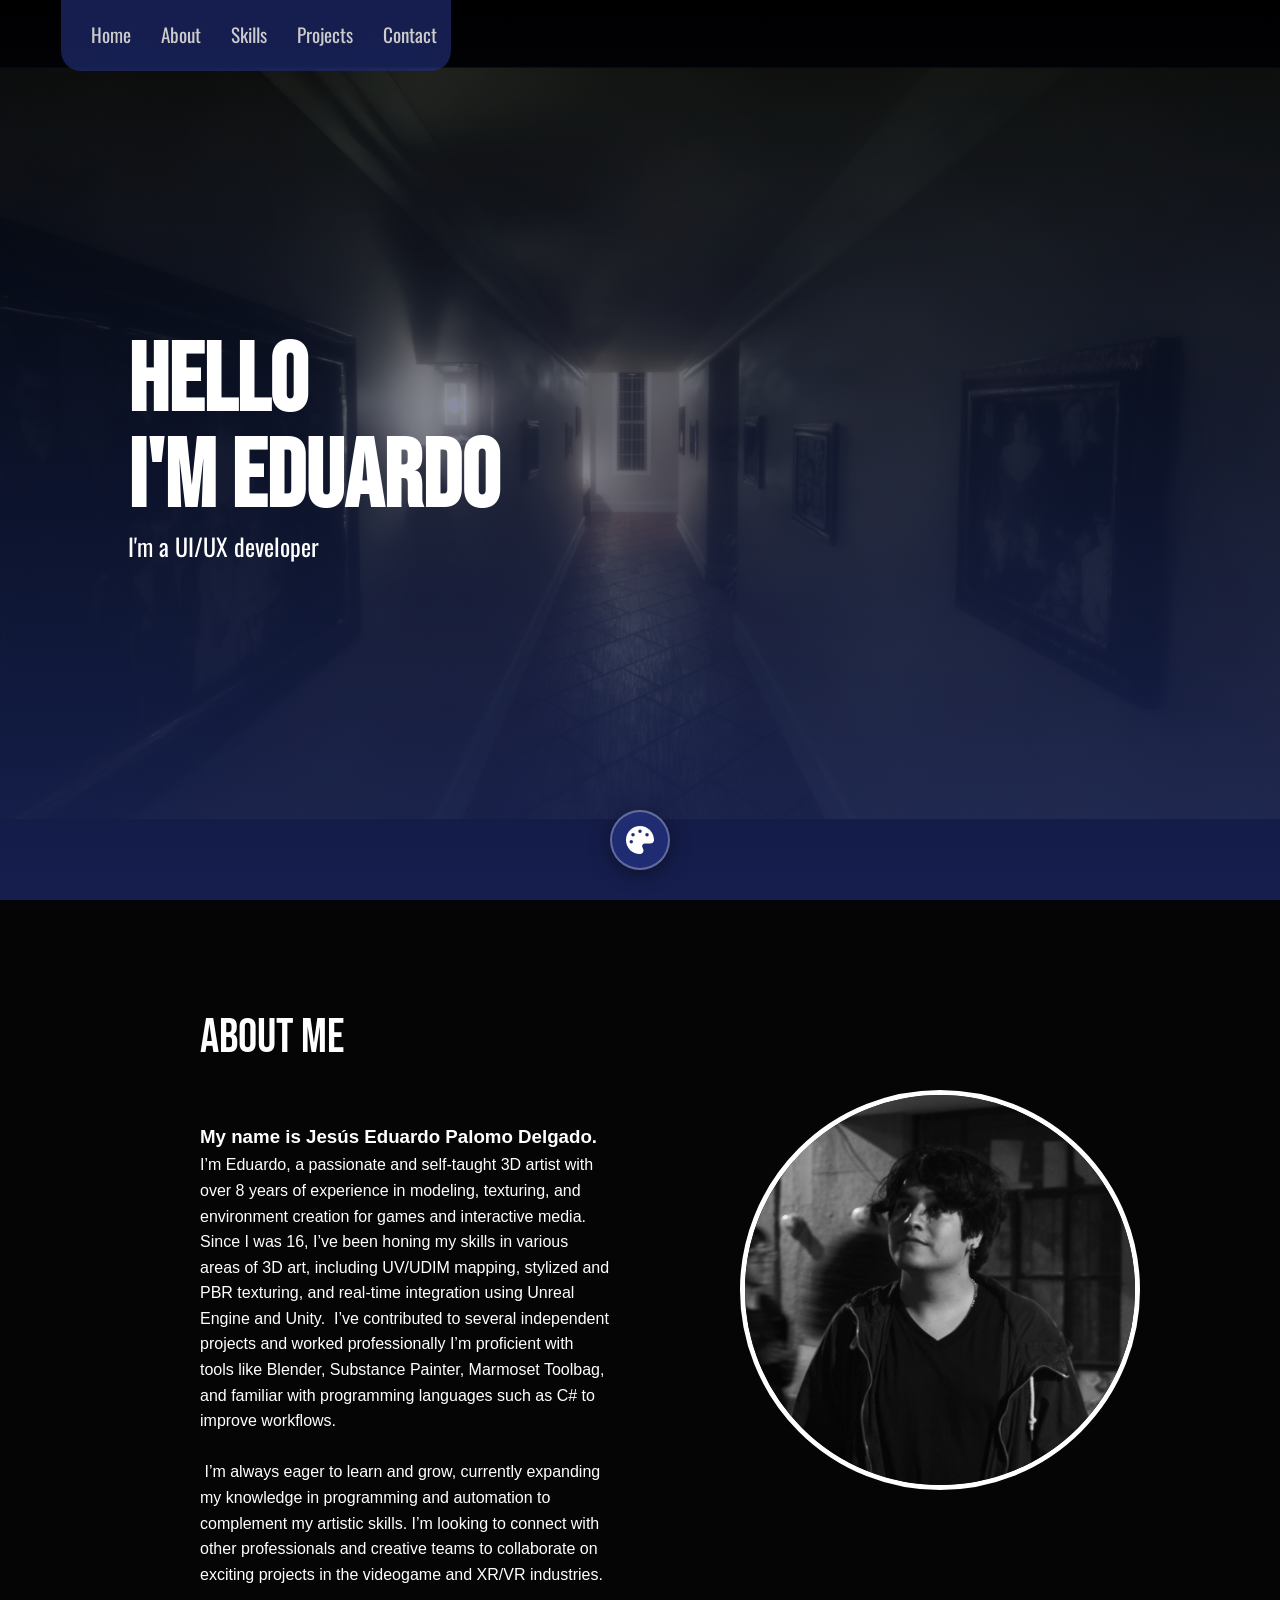
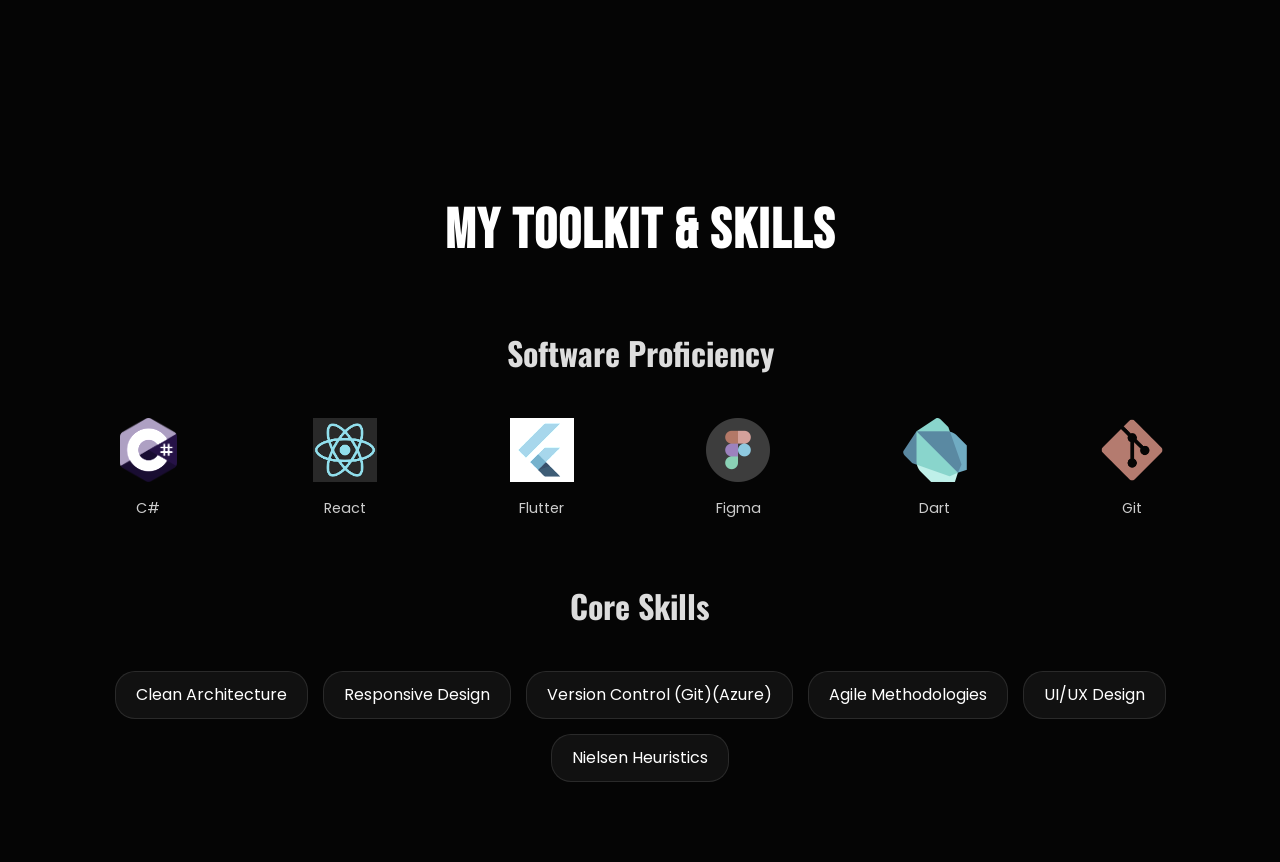
==== dev-portfolio.html @ cc20da86 "Initial commit" ====
<!DOCTYPE html>
<html lang="es">
<head>
    <meta charset="UTF-8">
    <meta name="viewport" content="width=device-width, initial-scale=1.0">
    <title>Eduardo | Dev Portfolio</title>
    <link rel="stylesheet" href="css/StylesDev.css">
        <link rel="preconnect" href="https://fonts.googleapis.com">
        <link rel="preconnect" href="https://fonts.gstatic.com" crossorigin>
        <link href="https://fonts.googleapis.com/css2?family=Bebas+Neue&family=Oswald:wght@200..700&display=swap" rel="stylesheet">
    
    
</head>
<body>
    
    <nav class="navbar">
        <ul>
            <li><a href="#home">Home</a></li>
            <li><a href="#about">About</a></li>
            <li><a href="#skills">Skills</a></li>
            <li><a href="#projects">Projects</a></li>
            <li><a href="#contact">Contact</a></li>
            
            
        </ul>
    </nav>

    <section id="home" class="hero-section">
    <video autoplay muted loop playsinline id="hero-video" class="hero-video">
        <source src="Media/Videos/Sequence.mp4" type="video/mp4">
    </video>

    <div class="hero-content">
        <h1 class="hero-h1">HELLO <br> I'M EDUARDO</h1>
        <p class="hero-p">I'm a UI/UX developer </p>
    </div>
</section>

    

        <!-- Sección de Habilidades y Software -->
        
    </section>

    <section id="about" class="about-section">
        <div class="about-container">
            <div class="about-text">
                <h2 class="about-h2">About me</h2> 
                <br>
                <h3>My name is Jesús Eduardo Palomo Delgado.</h3>
                <p>I’m Eduardo, a passionate and self-taught 3D artist with over 8 years of experience in modeling, texturing, and environment creation for games and interactive media. Since I was 16, I’ve been honing my skills in various areas of 3D art, including UV/UDIM mapping, stylized and PBR texturing, and real-time integration using Unreal Engine and Unity.  I’ve contributed to several independent projects and worked professionally I’m proficient with tools like Blender, Substance Painter, Marmoset Toolbag, and familiar with programming languages such as C# to improve workflows.</p>
                 <br>
                <p>  I’m always eager to learn and grow, currently expanding my knowledge in programming and automation to complement my artistic skills. I’m looking to connect with other professionals and creative teams to collaborate on exciting projects in the videogame and XR/VR industries.</p>
            </div>
            <div class="about-image">
                <img src="Media/Images/FotografiaPerfil.jpg" alt="Eduardo Profile" class="profile-circle">
            </div>
        </div>
    </section>

    <section>
        <div class="skills-software-container">
            <h2 class="section-title">My Toolkit & Skills</h2>
            <div class="software-showcase">
                <h3 class="subsection-title">Software Proficiency</h3>
                <div class="software-grid">
                    <!-- NOTA: Reemplaza la ruta si es necesario. Ej: Media/Icons/blender.svg -->
                    <div class="software-item" title="Csharp"><img src="Media/icons/DevIcons/Csharp.png" alt="Csharp"><span>C#</span></div>
                    <div class="software-item" title="React"><img src="Media/icons/DevIcons/React.png" alt="React"><span>React</span></div>
                    <div class="software-item" title="Flutter"><img src="Media/icons/DevIcons/Flutter.png" alt="Flutter"><span>Flutter</span></div>
                    <div class="software-item" title="Figma"><img src="Media/icons/DevIcons/figma_logo_icon_147289.webp" alt="Figma"><span>Figma</span></div>
                    <div class="software-item" title="Dart"><img src="Media/icons/DevIcons/Dart-logo.png" alt="Dart"><span>Dart</span></div>
                    <div class="software-item" title="Git"><img src="Media/icons/DevIcons/Git_icon.svg.png" alt="Git"><span>Git</span></div>

                </div>
            </div>
            <div id="skills" class="skills-showcase">
                <h3 class="subsection-title">Core Skills</h3>
                <ul class="skills-list">
                    <li>Clean Architecture</li>
                    <li>Responsive Design</li>
                    <li>Version Control (Git)(Azure)</li>
                    <li>Agile Methodologies</li>
                    <li>UI/UX Design</li>
                    <li>Nielsen Heuristics </li>
                </ul>
            </div>
        </div>
    </section>

    <a href="index.html" id="go-to-dev-btn" class="floating-toggle-btn" title="Art Portfolio">
        <svg xmlns="http://www.w3.org/2000/svg" viewBox="0 0 512 512"><!--!Font Awesome Free v7.2.0 by @fontawesome - https://fontawesome.com License - https://fontawesome.com/license/free Copyright 2026 Fonticons, Inc.--><path d="M512 256c0 .9 0 1.8 0 2.7-.4 36.5-33.6 61.3-70.1 61.3L344 320c-26.5 0-48 21.5-48 48 0 3.4 .4 6.7 1 9.9 2.1 10.2 6.5 20 10.8 29.9 6.1 13.8 12.1 27.5 12.1 42 0 31.8-21.6 60.7-53.4 62-3.5 .1-7 .2-10.6 .2-141.4 0-256-114.6-256-256S114.6 0 256 0 512 114.6 512 256zM128 288a32 32 0 1 0 -64 0 32 32 0 1 0 64 0zm0-96a32 32 0 1 0 0-64 32 32 0 1 0 0 64zM288 96a32 32 0 1 0 -64 0 32 32 0 1 0 64 0zm96 96a32 32 0 1 0 0-64 32 32 0 1 0 0 64z"/></svg>
    </a>

    <script src="js/Script.js"></script>
</body>
</html>
---- css/StylesDev.css ----
@import url('https://fonts.googleapis.com/css2?family=Poppins:wght@300;400;600&display=swap');
@import url('https://fonts.googleapis.com/css2?family=Bebas+Neue&family=Oswald:wght@200..700&display=swap');

:root {
    --bg-color: #121212;
    --design-gradient-color: #2b3c9c80; /* Original red gradient */
    --dev-gradient-color: #0f4a6d80;    /* New blue gradient */
    --bg-ColorNabvar: #2b3c9c80;
    --bg-ColorNabvarhover: #4f60c080;
    

}

/* Permite el deslizamiento suave al navegar por las secciones */
html {
    scroll-behavior: smooth;
}

* {
    box-sizing: border-box;
    margin: 0;
    padding: 0;
}

* {
    margin: 0;
    padding: 0;
    box-sizing: border-box;
    font-family: 'Inter', sans-serif; /* O la fuente que prefieras */
}

body {
    background-color: #050505; /* Gris casi negro del fondo */
    color: white;
    line-height: 1.6;
}

/* Navbar flotante */
.navbar {
    position: fixed;
    top: 0px;
    left: 20%;
    transform: translateX(-50%);
    background: var(--bg-ColorNabvar);
    backdrop-filter: blur(50px);
    padding: 20px 30px;
    border-bottom-left-radius: 20px;
    border-bottom-right-radius: 20px;
    display: flex;
    align-items: center;    
    width: 90%;
    max-width: 390px;
    transition: 0.3s;
    z-index: 1000;  
    margin-top: 0px;
    border-top: 0px;
}

.navbar ul {
    display: flex;
    list-style: none;
    gap: 30px;
    -webkit-user-drag: none;
    
}

.navbar a {
    color: #ccc;
    text-decoration: none;
    font-size: 1.2rem;
    transition: 0.3s;
    -webkit-user-drag: none;
    font-family: oswald, sans-serif;
}

.navbar a:hover { color: white; }

/* Hero Section */
.hero-section {
    position: relative;
    overflow: hidden;
    height: 100vh;
    background: linear-gradient(#00000080, var(--design-gradient-color)), url('../Media/Images/RenderPT.png');
    background-size: cover;
    background-position: center;
    display: flex;
    align-items: center;
    padding: 0 10%;
    -webkit-user-drag: none;
    
}
.hero-video {
    position: absolute;
    top: 50%;
    left: 50%;
    min-width: 100%; 
    min-height: 100%;
    width: auto;
    height: auto;
    transform: translate(-50%, -50%); /* Centrado perfecto del video */
    object-fit: cover;
    z-index: 0; /* Va al fondo */
    opacity: 0; /* Empieza invisible */
    transition: opacity 2s ease; /* El desvanecimiento suave */
}

.video-visible {
    opacity: 1;
}

.hero-content {
    position: relative; /* Para que z-index funcione */
    z-index: 1; 
    
    
         /* Asegura que esté sobre el video (z-index: 0) */
}


.hero-h1 {
   font-family: "Bebas Neue", sans-serif;
    font-weight: 400;
    font-style: normal;
}




.hero-content h1 {
    font-size: 6rem;
    font-weight: bold;
    line-height: 1;
    -webkit-user-drag: none;
}

.hero-p {
    font-family: oswald, sans-serif;
    font-size: 1.5rem;
}

.hero-content span { color: white; }

/* Proyectos (Grid simple) */
.projects-section {
    padding: 50px 5%;
    background: linear-gradient(var(--design-gradient-color), #14141480);    
    overflow-x: hidden;
    /* Esto evita que el navegador intente "arrastrar" el archivo de imagen */
    user-select: none;
    -webkit-user-drag: none;
}

.projects-container {
    display: flex;
    gap: 15px;
    overflow-x: hidden; /* Ocultamos la barra de scroll */
    scroll-behavior: smooth; /* Hace que el movimiento sea fluido */
    padding: 20px;
    white-space: nowrap;
    -webkit-user-drag: none;
}

.project-card img {
    width: 300px;
    height: 450px;
    object-fit: cover;
    border-radius: 15px;
    flex-shrink: 0; /* Evita que las imágenes se aplasten */
    overflow-x: hidden;
    -webkit-user-drag: none;
    
}

.project-card img:hover {
    transform: scale(1.05);
    -webkit-user-drag: none;
     pointer-events: none; /* Esto evita que el navegador intente "arrastrar" el archivo de imagen */
}


.projects-container:active {
    cursor: grabbing; /* Cambia a manita cerrada al hacer clic */
}

/* About Section */
.about-section {
    padding: 100px 10%;
    display: flex;
    justify-content: center;
    
}

.about-container {
    display: flex;
    align-items: center;
    gap: 50px;
    max-width: 1000px;
    padding-left: 60px;
}


.about-h2 {
    font-family: "Bebas Neue", sans-serif;
    font-weight: 400;
    font-style: normal;
    font-size: 3rem;
    margin-bottom: 20px;
}
.about-text { 
    
    flex: 2; 

    margin-right: 20px;
}

.about-image { 
    
    
    flex: 1; 
    margin-left: 60px;
    margin-right: 0px;
}

.profile-circle {
    width: 400px;
    height: 400px;
    border-radius: 50%;
    object-fit: cover;
    border: 5px solid #ffffff;
    filter: grayscale(100%);
    transition: filter 0.5s ease;
    

}

.profile-circle:hover {
    filter: grayscale(20%);
    transition: filter 0.5s ease;
}

/* --- Floating Toggle Button --- */
.floating-toggle-btn {
    position: fixed;
    bottom: 30px;
    left: 50%;
    transform: translateX(-50%);
    width: 60px;
    height: 60px;
    background: var(--bg-ColorNabvar); /* Usando una versión sólida de tu color de acento */
    color: white;
    border-radius: 50%;
    border: 2px solid rgba(255, 255, 255, 0.3);
    display: flex;
    align-items: center;
    justify-content: center;
    cursor: pointer;
    box-shadow: 0 4px 20px rgba(0, 0, 0, 0.4);
    z-index: 1001; /* Por encima de la navbar y otro contenido */
    transition: transform 0.3s ease, background-color 0.3s ease;
    backdrop-filter: blur(10px);
}

.floating-toggle-btn:hover {
    transform: translateX(-50%) scale(1.1);
    background-color: var(--bg-ColorNabvar);    
}

.floating-toggle-btn svg {
    width: 28px;
    height: 28px;
    fill: white;
}

/* --- Lógica de Visibilidad de Portafolio e Iconos --- */

/* Por defecto, muestra el portafolio de Diseño y el icono de Dev */
#dev-portfolio { display: none; }
.floating-toggle-btn .icon-brush { display: none; }

/* Cuando el body tiene la clase .dev-mode */
body.dev-mode #design-portfolio {
    display: none;
}
body.dev-mode #dev-portfolio {
    display: block;
}
body.dev-mode .floating-toggle-btn .icon-dev {
    display: none;
}
body.dev-mode .floating-toggle-btn .icon-brush {
    display: block;
}

/* --- Skills & Software Section --- */
.section-title {
    font-family: "Bebas Neue", sans-serif;
    font-size: 3.5rem;
    text-align: center;
    margin-bottom: 50px;
    color: #fff;
    letter-spacing: 2px;
    margin-top: 80px; /* Espacio para separar de la galería de arriba */
}

.skills-software-container {
    max-width: 1200px;
    margin: 0 auto;
    padding: 20px;
}

.software-showcase, .skills-showcase {
    margin-bottom: 60px;
    text-align: center;
}

.subsection-title {
    font-family: 'Oswald', sans-serif;
    font-size: 2rem;
    margin-bottom: 40px;
    color: #ddd;
}

/* Software Grid */
.software-grid {
    display: grid;
    grid-template-columns: repeat(auto-fit, minmax(100px, 1fr));
    gap: 40px 20px; /* Espacio vertical y horizontal */
    justify-items: center;
}

.software-item {
    display: flex;
    flex-direction: column;
    align-items: center;
    gap: 15px;
    transition: transform 0.3s ease;
    cursor: pointer;
}

.software-item:hover {
    transform: scale(1.1);
}

.software-item img {
    width: 64px;
    height: 64px;
    object-fit: contain;
    filter: grayscale(70%) brightness(1.2);
    transition: filter 0.3s ease;
}

.software-item:hover img {
    filter: grayscale(0%);
}

.software-item span {
    font-family: 'Poppins', sans-serif;
    font-size: 0.9rem;
    color: #ccc;
}

/* Skills List */
.skills-list {
    list-style: none;
    padding: 0;
    display: flex;
    flex-wrap: wrap;
    justify-content: center;
    gap: 15px;
    user-select: none;
    -webkit-user-drag: none;
}

.skills-list li {
    background: rgba(255, 255, 255, 0.05);
    border: 1px solid rgba(255, 255, 255, 0.1);
    padding: 10px 20px;
    border-radius: 20px;
    font-family: 'Poppins', sans-serif;
    font-size: 1rem;
    transition: background-color 0.3s ease, transform 0.2s ease;
    cursor: default;
}

.skills-list li:hover {
    background-color: #ffffff;
    color: #121212;
    transform: translateY(-3px);
    box-shadow: 0 4px 15px rgba(255, 255, 255, 0.1);
}

.SkillsSection{

        background: linear-gradient(#00000080, var(--design-gradient-color)), url('../Media/Images/RenderPT.png');
    
}
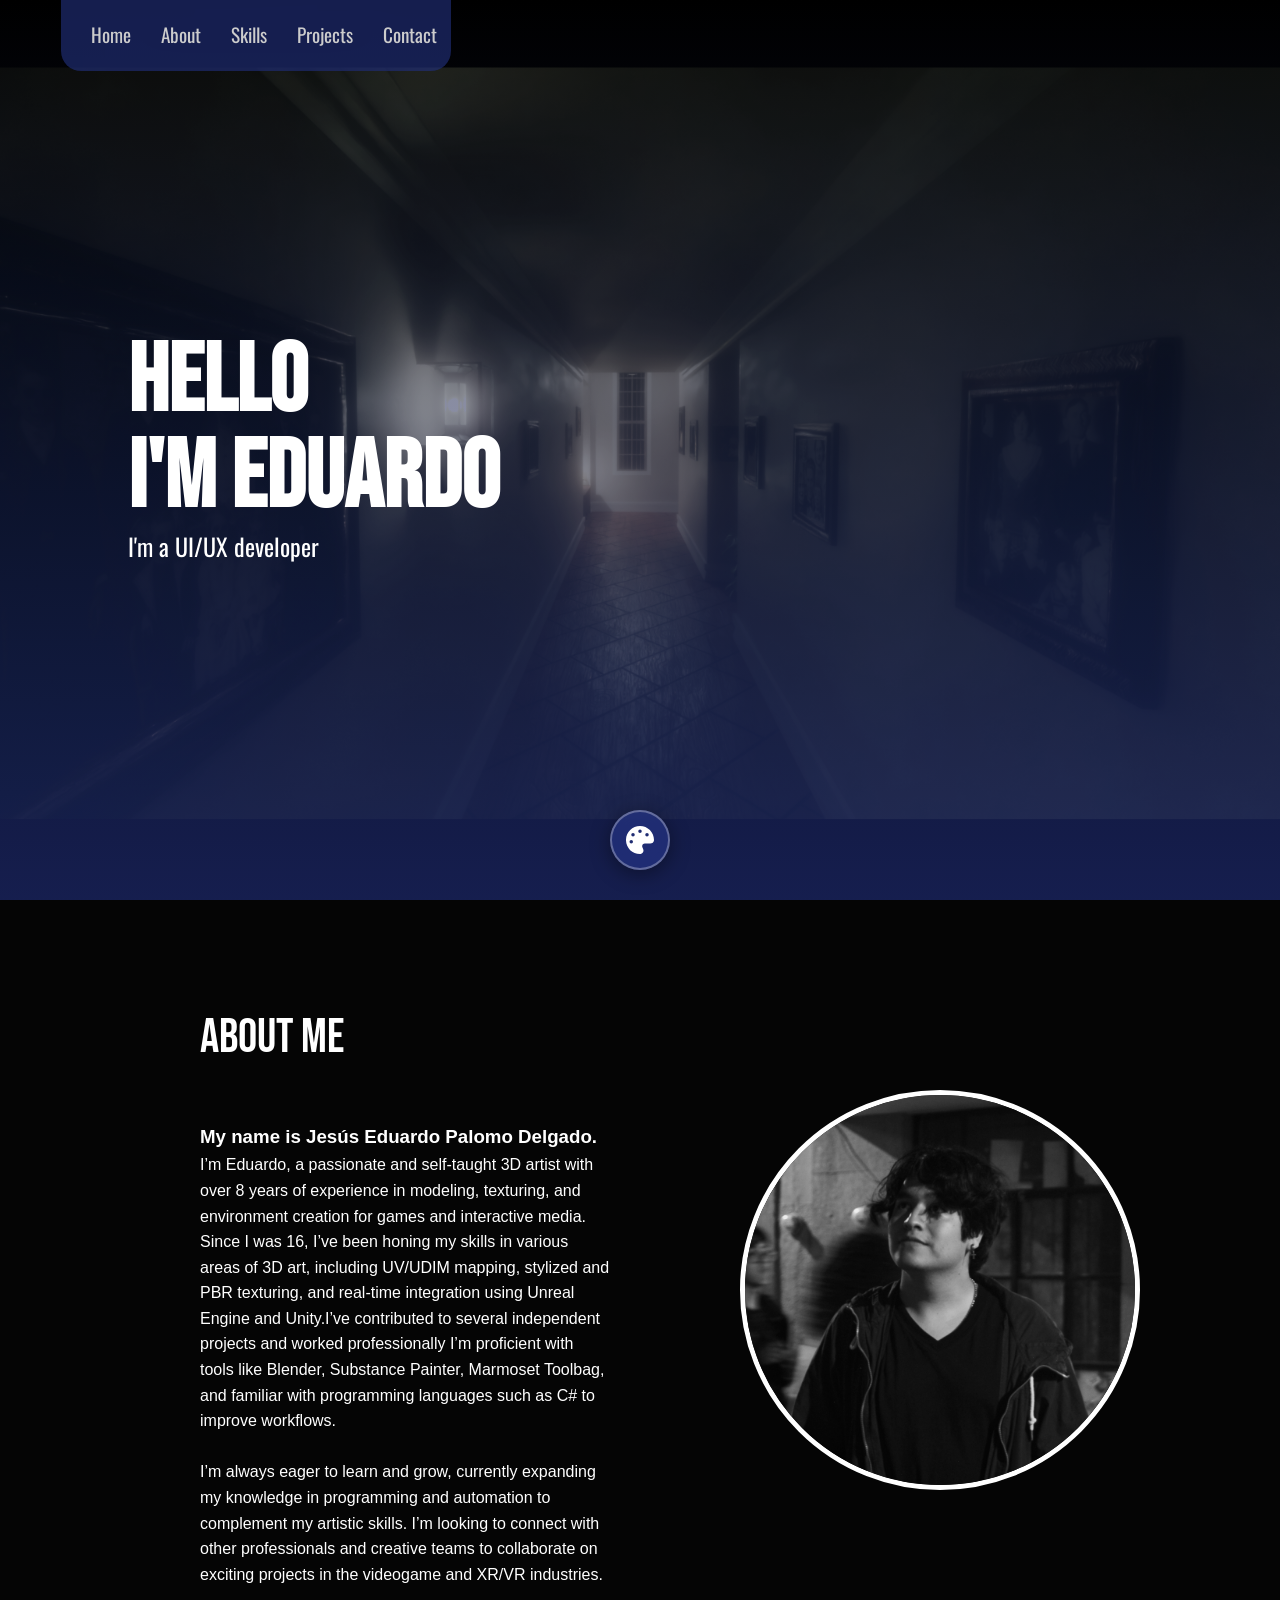
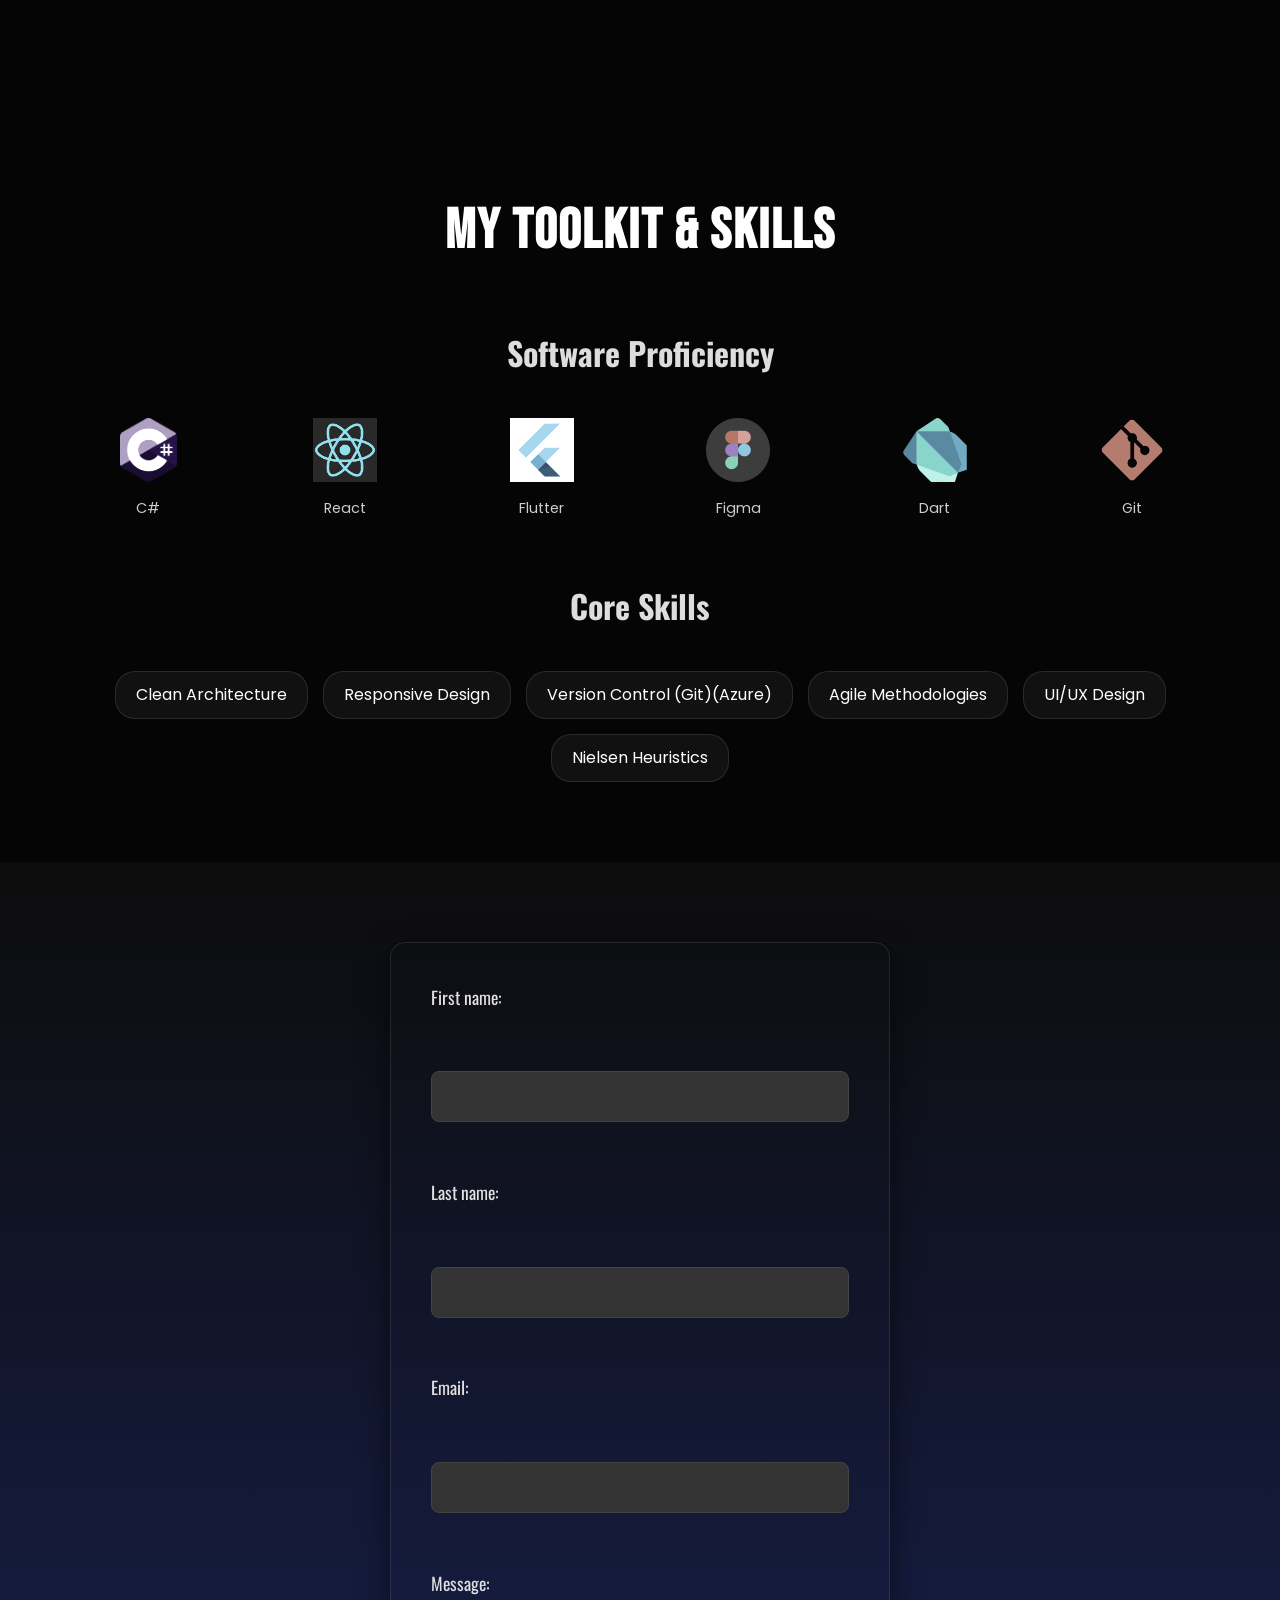
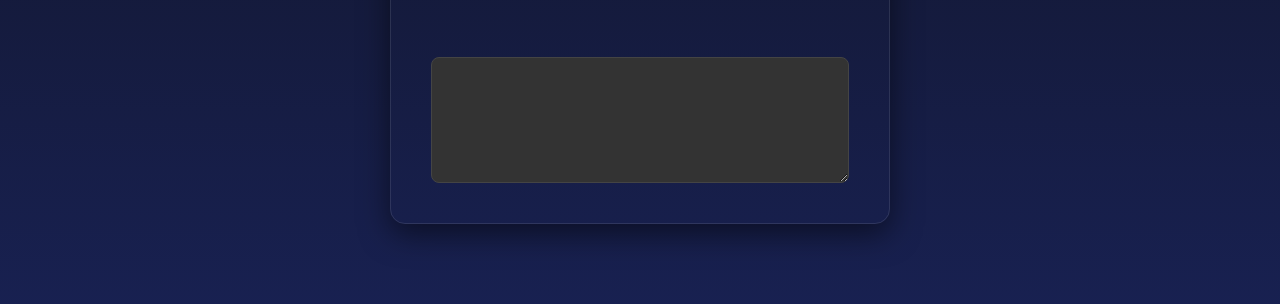
==== commit 5d0199ff: "Feature:ContactSection The contact section has been added" ====
--- a/dev-portfolio.html
+++ b/dev-portfolio.html
@@ -48,12 +48,9 @@
                 <h2 class="about-h2">About me</h2> 
                 <br>
                 <h3>My name is Jesús Eduardo Palomo Delgado.</h3>
-                <p>I’m Eduardo, a passionate and self-taught 3D artist with over 8 years of experience in modeling, texturing, and environment creation for games and interactive media. Since I was 16, I’ve been honing my skills in various areas of 3D art, including UV/UDIM mapping, stylized and PBR texturing, and real-time integration using Unreal Engine and Unity. - -I’ve contributed to several independent projects and worked professionally I’m proficient with tools like Blender, Substance Painter, Marmoset Toolbag, and familiar with programming languages such as C# to improve workflows.</p>
+                <p>I’m Eduardo, a passionate and self-taught 3D artist with over 8 years of experience in modeling, texturing, and environment creation for games and interactive media. Since I was 16, I’ve been honing my skills in various areas of 3D art, including UV/UDIM mapping, stylized and PBR texturing, and real-time integration using Unreal Engine and Unity.I’ve contributed to several independent projects and worked professionally I’m proficient with tools like Blender, Substance Painter, Marmoset Toolbag, and familiar with programming languages such as C# to improve workflows.</p>
                  <br>
-                <p>  -I’m always eager to learn and grow, currently expanding my knowledge in programming and automation to complement my artistic skills. I’m looking to connect with other professionals and creative teams to collaborate on exciting projects in the videogame and XR/VR industries.</p>
+                <p> I’m always eager to learn and grow, currently expanding my knowledge in programming and automation to complement my artistic skills. I’m looking to connect with other professionals and creative teams to collaborate on exciting projects in the videogame and XR/VR industries.</p>
             </div>
             <div class="about-image">
                 <img src="Media/Images/FotografiaPerfil.jpg" alt="Eduardo Profile" class="profile-circle">
@@ -91,6 +88,21 @@
         </div>
     </section>
 
+    <Section id="Contact" class="ContactSection">
+        <form class="ContactForm">
+        <label class="ContactLabel" for="fname">First name:</label><br>
+        <input class="ContactInput" type="text" id="fname" name="fname"><br>
+        <label class="ContactLabel" for="lname">Last name:</label><br>
+        <input class="ContactInput" type="text" id="lname" name="lname"><br>
+        <label class="ContactLabel" for="Email">Email:</label><br>
+        <input class="ContactInput" type="text" id="Email" name="Email"><br>
+        <label class="ContactLabel" for="Message">Message:</label><br>
+        <textarea class="ContactTextArea" id="Message" name="Message" rows="4" cols="50"></textarea></form><br>
+
+    </form>
+
+    </Section>
+
     <a href="index.html" id="go-to-dev-btn" class="floating-toggle-btn" title="Art Portfolio">
         <svg xmlns="http://www.w3.org/2000/svg" viewBox="0 0 512 512"><!--!Font Awesome Free v7.2.0 by @fontawesome - https://fontawesome.com License - https://fontawesome.com/license/free Copyright 2026 Fonticons, Inc.--><path d="M512 256c0 .9 0 1.8 0 2.7-.4 36.5-33.6 61.3-70.1 61.3L344 320c-26.5 0-48 21.5-48 48 0 3.4 .4 6.7 1 9.9 2.1 10.2 6.5 20 10.8 29.9 6.1 13.8 12.1 27.5 12.1 42 0 31.8-21.6 60.7-53.4 62-3.5 .1-7 .2-10.6 .2-141.4 0-256-114.6-256-256S114.6 0 256 0 512 114.6 512 256zM128 288a32 32 0 1 0 -64 0 32 32 0 1 0 64 0zm0-96a32 32 0 1 0 0-64 32 32 0 1 0 0 64zM288 96a32 32 0 1 0 -64 0 32 32 0 1 0 64 0zm96 96a32 32 0 1 0 0-64 32 32 0 1 0 0 64z"/></svg>
     </a>
--- a/css/StylesDev.css
+++ b/css/StylesDev.css
@@ -393,4 +393,63 @@
 
         background: linear-gradient(#00000080, var(--design-gradient-color)), url('../Media/Images/RenderPT.png');
     
+}
+
+.ContactSection {
+    padding: 80px 10%;
+    background: linear-gradient(to bottom, #14141480, var(--design-gradient-color));
+    display: flex;
+    justify-content: center;
+    align-items: center;
+    min-height: 70vh; /* Asegura que la sección tenga una altura mínima */
+}
+
+.ContactForm{
+    display: flex;
+    flex-direction: column;
+    gap: 15px; /* Espacio entre elementos del formulario */
+    max-width: 500px;
+    width: 100%; /* Asegura que ocupe el ancho disponible hasta max-width */
+    margin: 0 auto;
+    background-color: var(--bg-FormContact);
+    font-family: oswald, sans-serif;
+    color: #ffffff; /* Texto blanco para contraste con el fondo oscuro */
+    border-radius: 15px;
+    padding: 40px; /* Relleno interno del formulario */
+    box-shadow: 0 10px 30px rgba(0, 0, 0, 0.5); /* Sombra para darle profundidad */
+    border: 1px solid rgba(255, 255, 255, 0.1); /* Borde sutil */
+}
+
+.ContactLabel{
+    display: block; /* Asegura que cada label esté en su propia línea */
+    text-align: left;
+    font-size: 1.1rem;
+    font-family: oswald, sans-serif;
+    margin-bottom: 5px; /* Espacio debajo del label */
+    color: #e0e0e0; /* Color de texto más claro para labels */
+}
+
+.ContactInput,
+.ContactTextArea {
+    width: 100%;
+    padding: 12px 15px;
+    border-radius: 8px;
+    border: 1px solid #444; /* Borde oscuro */
+    background-color: #333; /* Fondo oscuro para los campos */
+    color: #ffffff;
+    font-family: 'Poppins', sans-serif;
+    font-size: 1rem;
+    transition: border-color 0.3s ease, box-shadow 0.3s ease;
+}
+
+.ContactInput:focus,
+.ContactTextArea:focus {
+    outline: none;
+    border-color: var(--bg-ColorNabvarhover); /* Resalta el borde al enfocar */
+    box-shadow: 0 0 0 3px rgba(142, 27, 27, 0.3); /* Sombra de enfoque */
+}
+
+.ContactTextArea{
+    min-height: 120px; /* Altura mínima para el área de texto */
+    resize: vertical;
 }
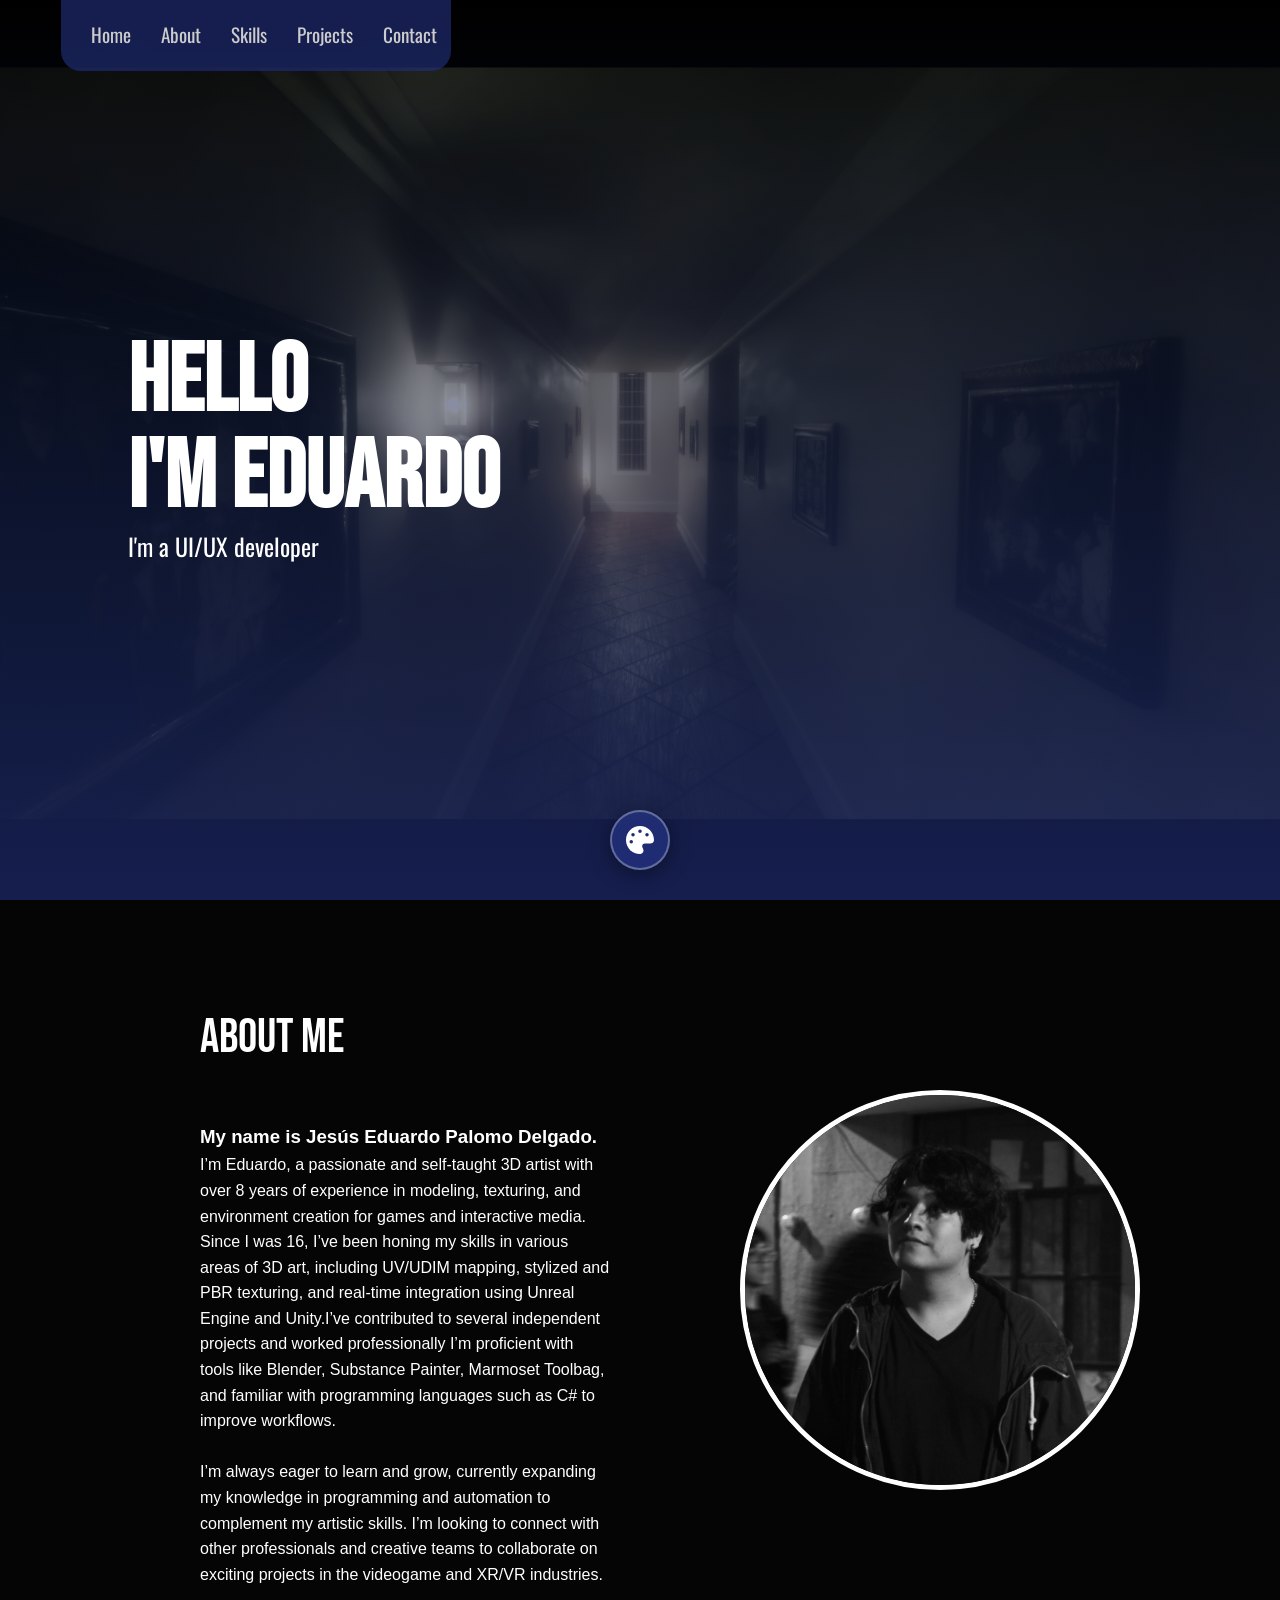
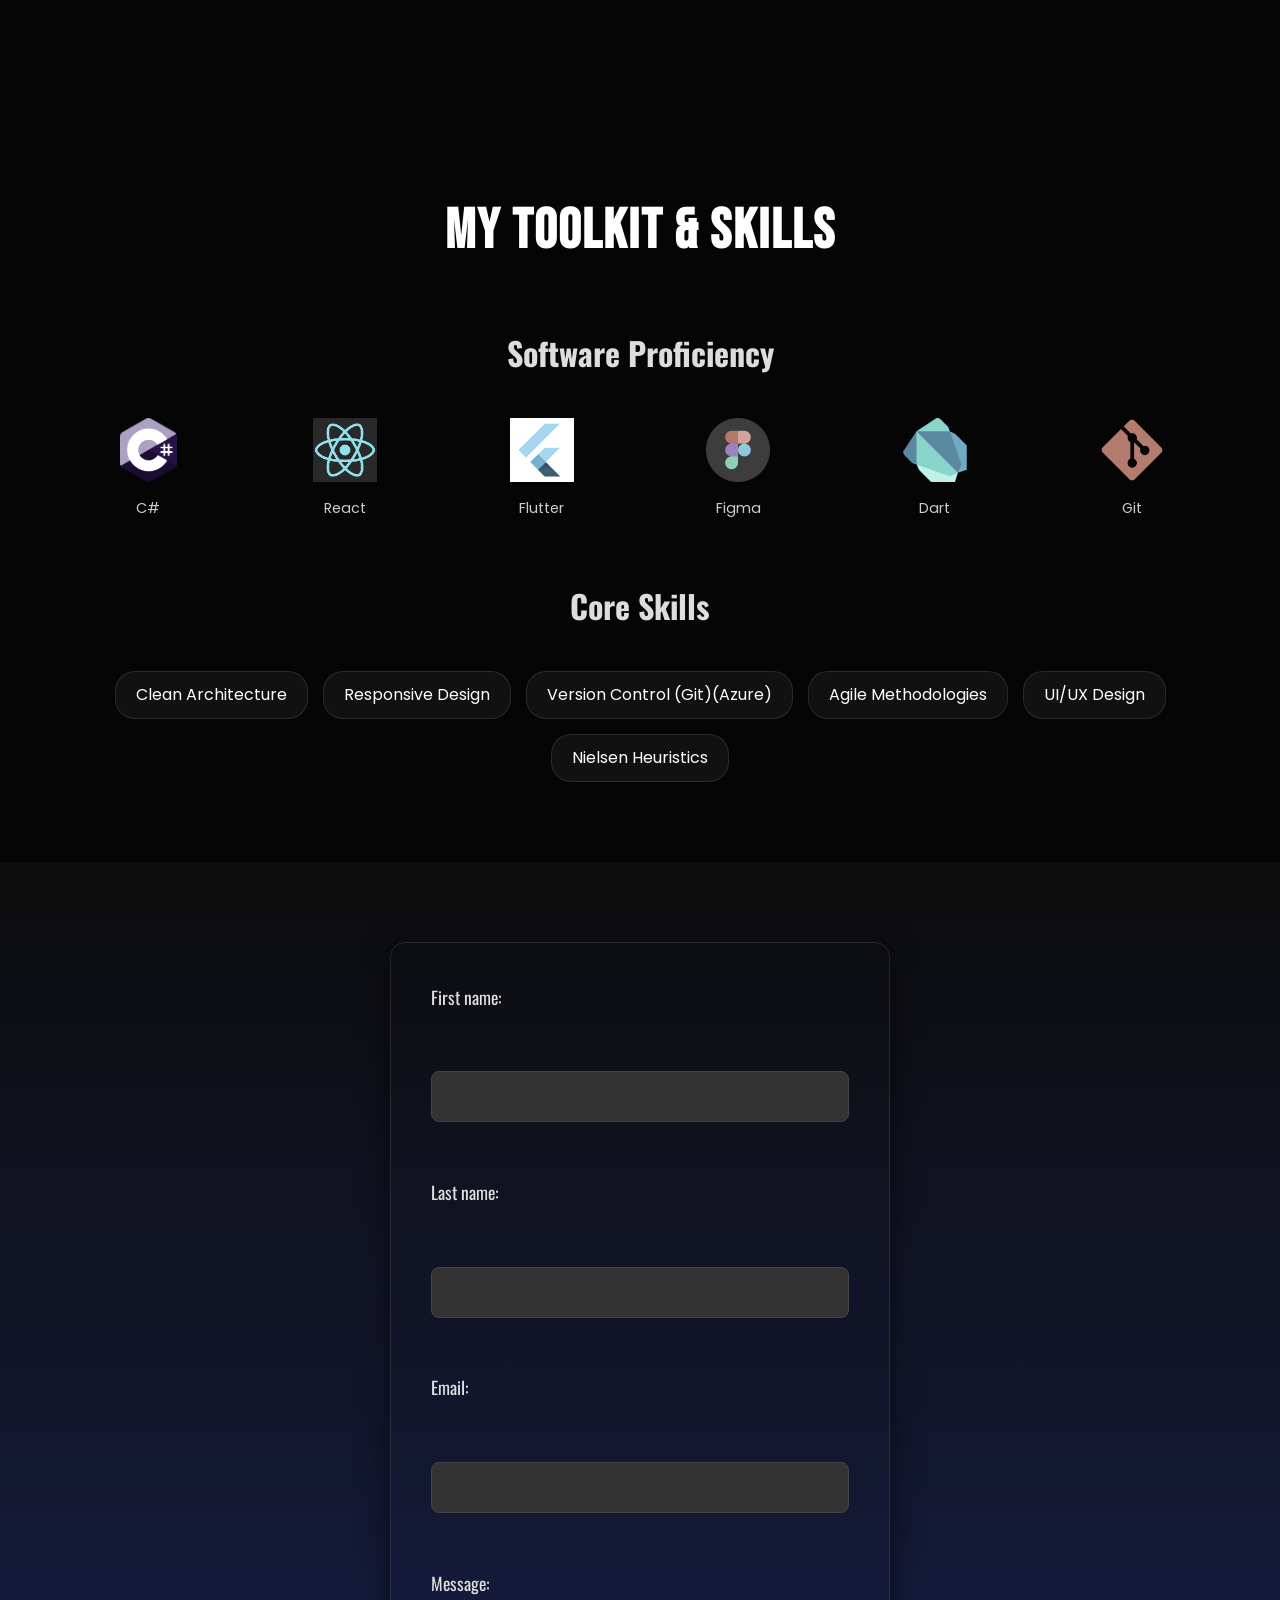
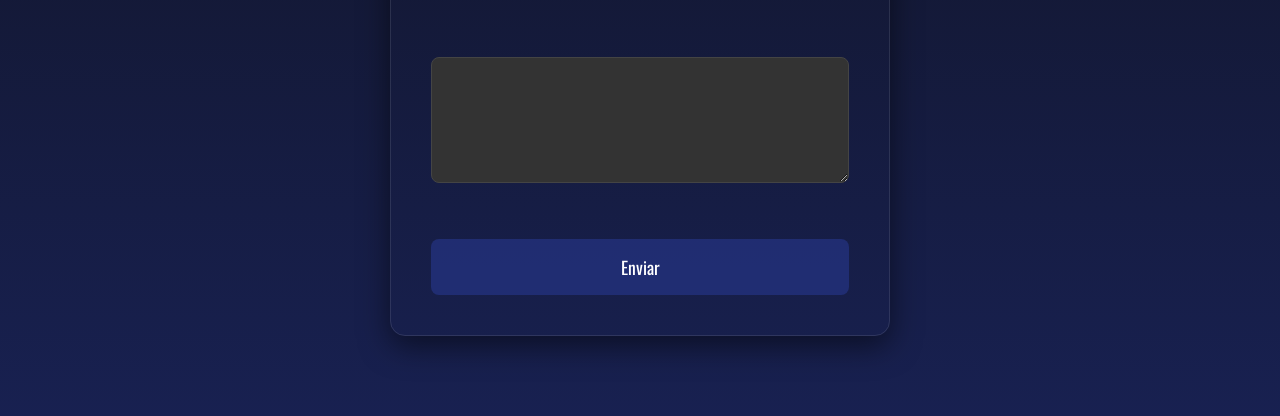
==== commit eaf73620: "Feature:ResposiveDesign" ====
--- a/dev-portfolio.html
+++ b/dev-portfolio.html
@@ -35,12 +35,6 @@
         <p class="hero-p">I'm a UI/UX developer </p>
     </div>
 </section>
-
-    
-
-        <!-- Sección de Habilidades y Software -->
-        
-    </section>
 
     <section id="about" class="about-section">
         <div class="about-container">
@@ -97,9 +91,9 @@
         <label class="ContactLabel" for="Email">Email:</label><br>
         <input class="ContactInput" type="text" id="Email" name="Email"><br>
         <label class="ContactLabel" for="Message">Message:</label><br>
-        <textarea class="ContactTextArea" id="Message" name="Message" rows="4" cols="50"></textarea></form><br>
-
-    </form>
+        <textarea class="ContactTextArea" id="Message" name="Message" rows="4" cols="50"></textarea><br>
+        <button type="button" class="ContactSubmitBtn">Enviar</button>
+        </form>
 
     </Section>
 
--- a/css/StylesDev.css
+++ b/css/StylesDev.css
@@ -452,4 +452,86 @@
 .ContactTextArea{
     min-height: 120px; /* Altura mínima para el área de texto */
     resize: vertical;
+}
+
+.ContactSubmitBtn {
+    background-color: var(--bg-ColorNabvar);
+    color: white;
+    padding: 15px 25px;
+    border: none;
+    border-radius: 8px;
+    cursor: pointer;
+    font-size: 1.1rem;
+    font-family: 'Oswald', sans-serif;
+    transition: background-color 0.3s ease, transform 0.2s ease;
+}
+
+.ContactSubmitBtn:hover {
+    background-color: var(--bg-ColorNabvarhover);
+    transform: translateY(-2px);
+}
+
+/* --- Responsive Design (Móviles) --- */
+@media (max-width: 768px) {
+    /* Navbar */
+    .navbar {
+        width: 95%;
+        padding: 12px 5px;
+        left: 50%;
+    }
+    .navbar ul {
+        gap: 10px;
+        justify-content: center;
+        width: 100%;
+    }
+    .navbar a {
+        font-size: 0.9rem;
+    }
+
+    /* Hero Section */
+    .hero-content h1 {
+        font-size: 3.5rem;
+    }
+    .hero-p {
+        font-size: 1.2rem;
+    }
+    .hero-section {
+        padding: 0 5%;
+    }
+
+    /* About Section */
+    .about-section {
+        padding: 60px 5%;
+    }
+    .about-container {
+        flex-direction: column;
+        padding-left: 0;
+        text-align: center;
+        gap: 30px;
+    }
+    .about-text {
+        margin-right: 0;
+    }
+    .about-image {
+        margin-left: 0;
+        margin-top: 20px;
+    }
+    .profile-circle {
+        width: 250px;
+        height: 250px;
+    }
+
+    /* Skills / Software */
+    .section-title {
+        font-size: 2.5rem;
+        margin-top: 40px;
+    }
+
+    /* Contact Section */
+    .ContactSection {
+        padding: 40px 5%;
+    }
+    .ContactForm {
+        padding: 25px;
+    }
 }
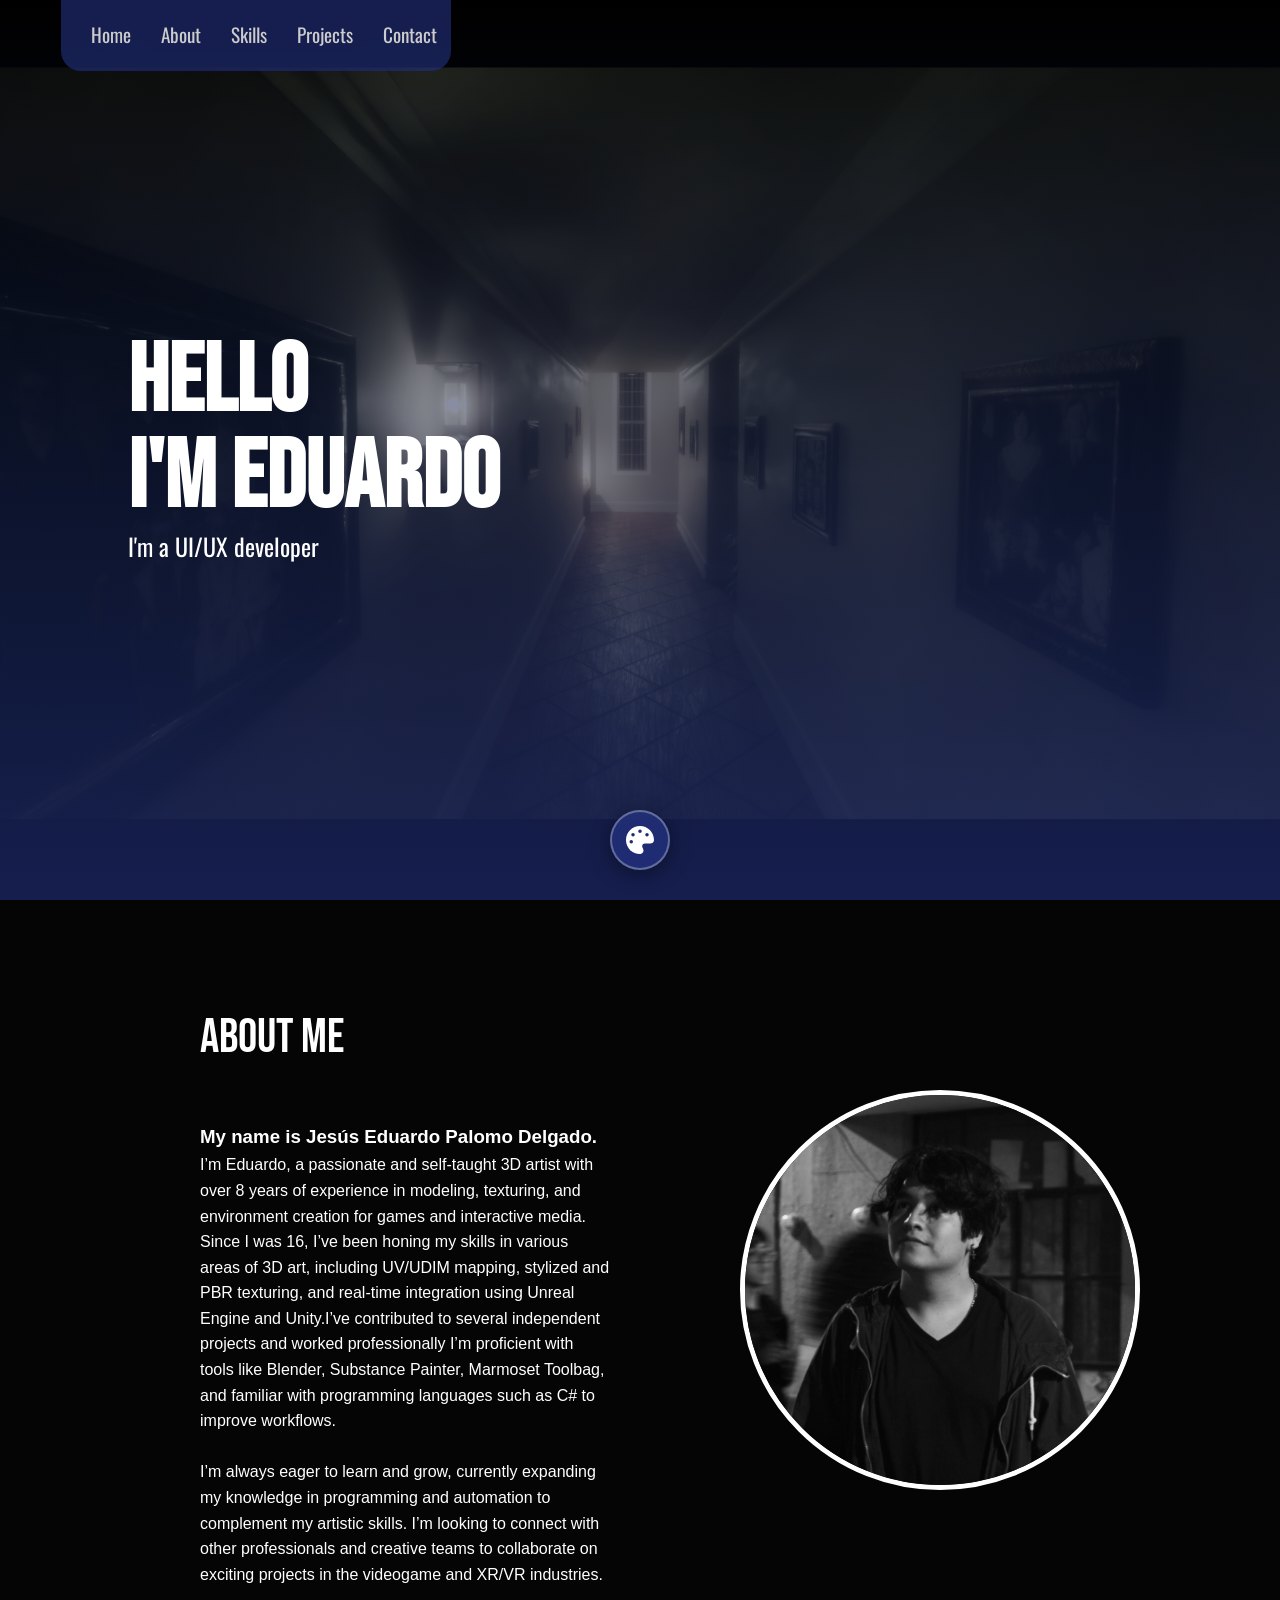
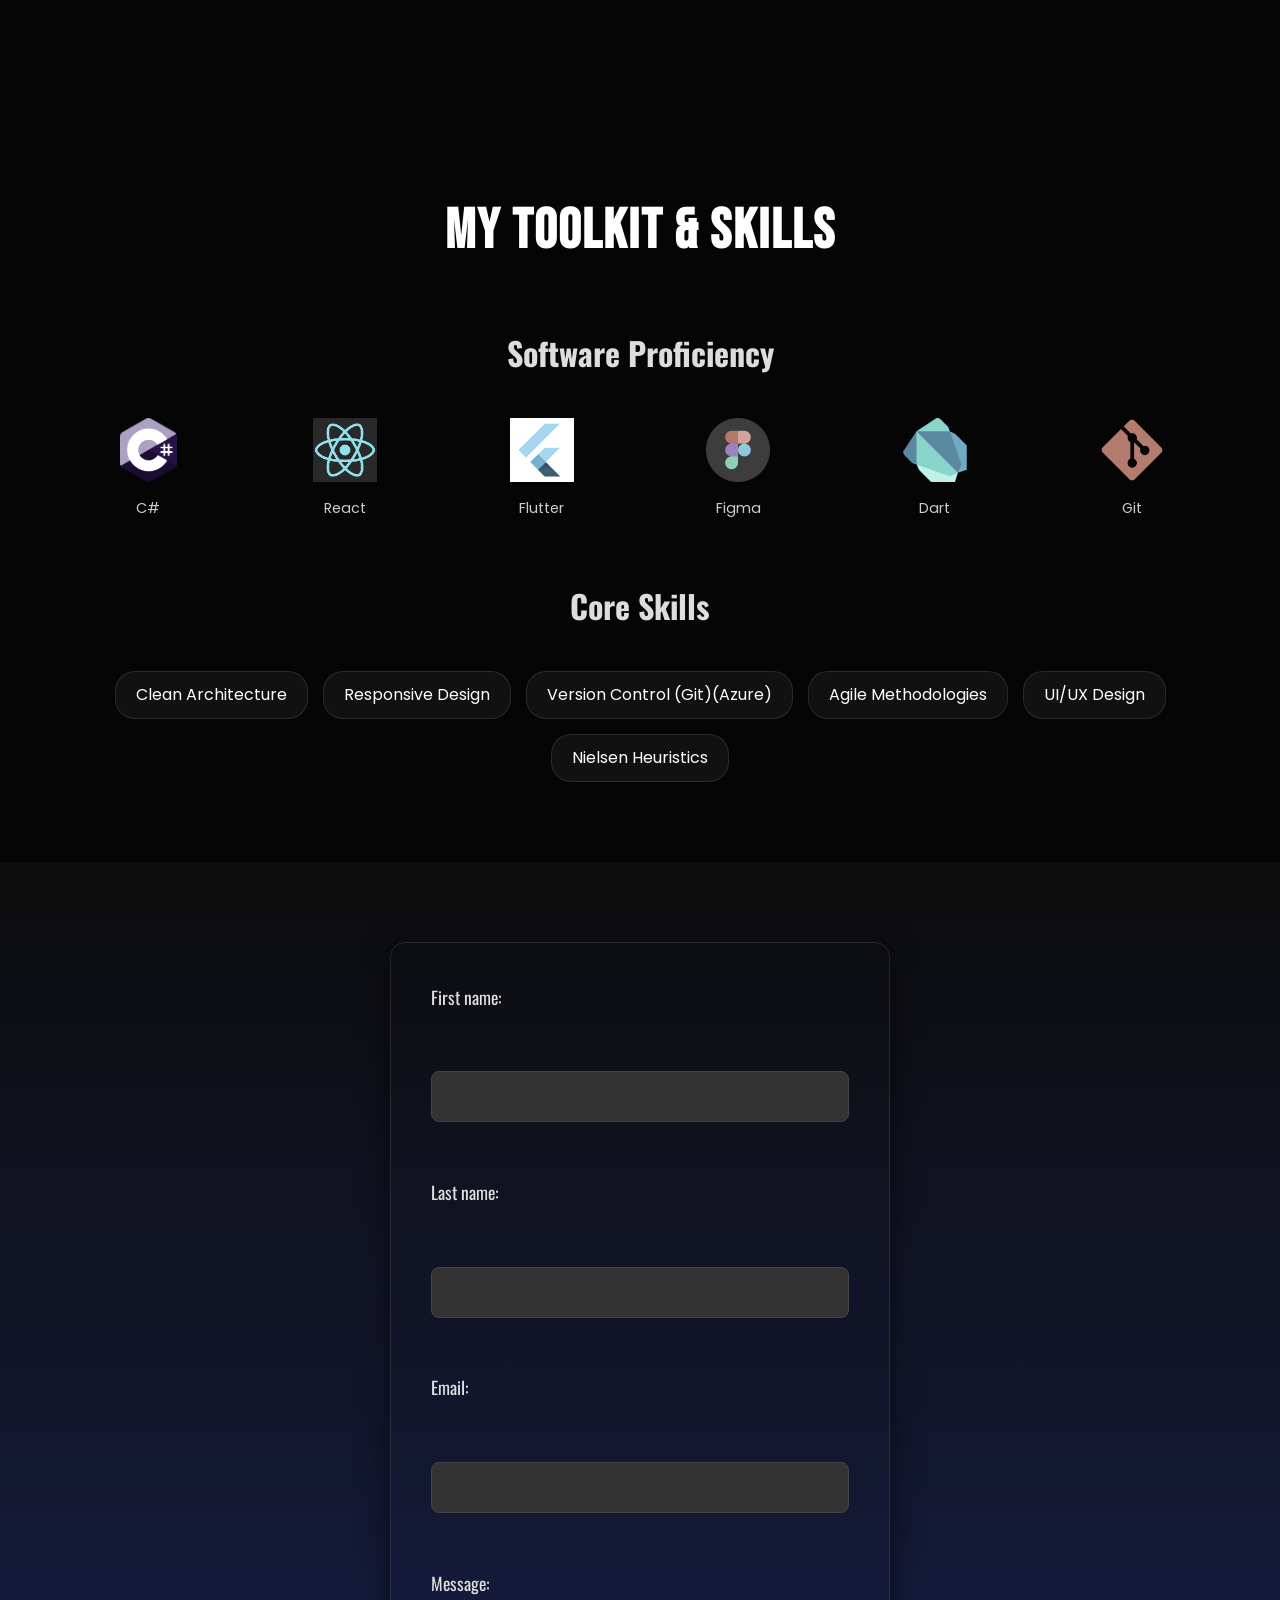
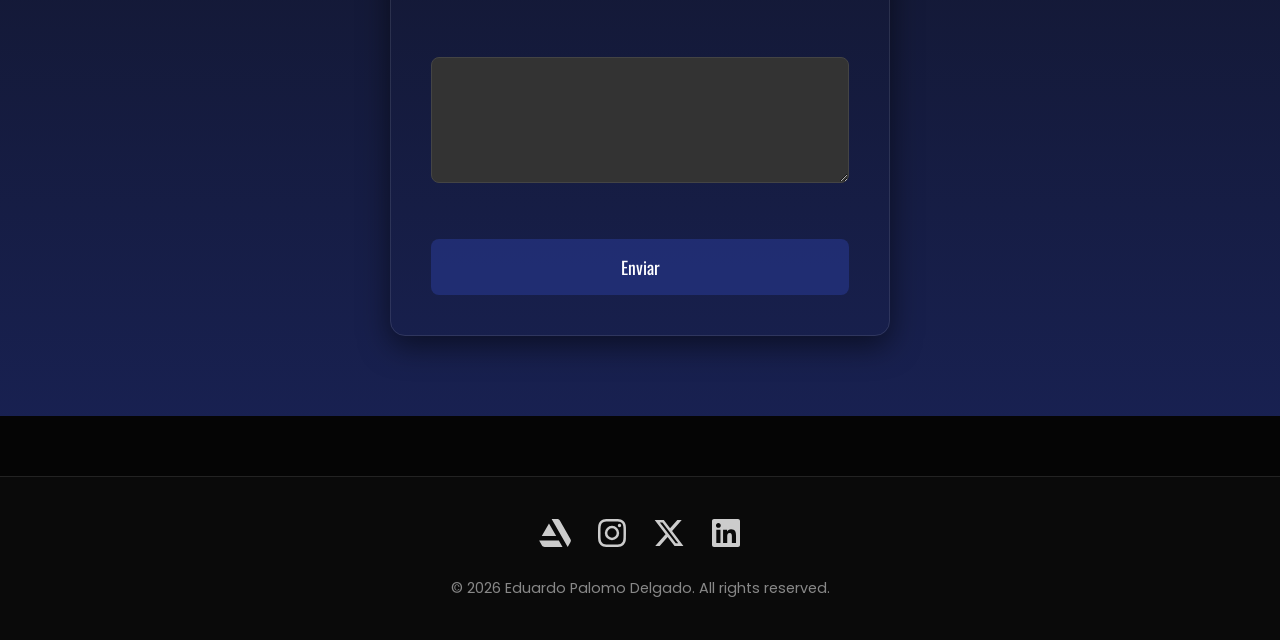
==== commit 8b7bcf51: "Feature:Footer SocialMedia" ====
--- a/dev-portfolio.html
+++ b/dev-portfolio.html
@@ -20,8 +20,6 @@
             <li><a href="#skills">Skills</a></li>
             <li><a href="#projects">Projects</a></li>
             <li><a href="#contact">Contact</a></li>
-            
-            
         </ul>
     </nav>
 
@@ -34,7 +32,7 @@
         <h1 class="hero-h1">HELLO <br> I'M EDUARDO</h1>
         <p class="hero-p">I'm a UI/UX developer </p>
     </div>
-</section>
+    </section>
 
     <section id="about" class="about-section">
         <div class="about-container">
@@ -101,6 +99,24 @@
         <svg xmlns="http://www.w3.org/2000/svg" viewBox="0 0 512 512"><!--!Font Awesome Free v7.2.0 by @fontawesome - https://fontawesome.com License - https://fontawesome.com/license/free Copyright 2026 Fonticons, Inc.--><path d="M512 256c0 .9 0 1.8 0 2.7-.4 36.5-33.6 61.3-70.1 61.3L344 320c-26.5 0-48 21.5-48 48 0 3.4 .4 6.7 1 9.9 2.1 10.2 6.5 20 10.8 29.9 6.1 13.8 12.1 27.5 12.1 42 0 31.8-21.6 60.7-53.4 62-3.5 .1-7 .2-10.6 .2-141.4 0-256-114.6-256-256S114.6 0 256 0 512 114.6 512 256zM128 288a32 32 0 1 0 -64 0 32 32 0 1 0 64 0zm0-96a32 32 0 1 0 0-64 32 32 0 1 0 0 64zM288 96a32 32 0 1 0 -64 0 32 32 0 1 0 64 0zm96 96a32 32 0 1 0 0-64 32 32 0 1 0 0 64z"/></svg>
     </a>
 
+    
+
     <script src="js/Script.js"></script>
+
+    <footer class="footer">
+        <div class="social-links">
+            <a href="https://www.artstation.com/eduardo_palomo" target="_blank" rel="noopener noreferrer" title="ArtStation">
+            <svg xmlns="http://www.w3.org/2000/svg" viewBox="0 0 512 512"><!--!Font Awesome Free v7.2.0 by @fontawesome - https://fontawesome.com License - https://fontawesome.com/license/free Copyright 2026 Fonticons, Inc.--><path d="M2.1 377.4l43 74.3c4.3 8.5 10.8 15.7 18.9 20.7s17.4 7.6 27 7.6l285.4 0-59.2-102.6-315.1 0zM501.9 350L335.7 59.3c-4.4-8.2-10.9-15.1-18.9-20S299.7 32 290.4 32l-88.4 0 257.3 447.6 40.7-70.5c1.9-3.2 21-29.7 2-59.1zM275.2 304.5l-115.5-200-115.5 200 231 0z"/></svg>            </a>
+            <a href="https://www.instagram.com/t0rtill4p/" target="_blank" rel="noopener noreferrer" title="Instagram">
+            <svg xmlns="http://www.w3.org/2000/svg" viewBox="0 0 448 512"><!--!Font Awesome Free v7.2.0 by @fontawesome - https://fontawesome.com License - https://fontawesome.com/license/free Copyright 2026 Fonticons, Inc.--><path d="M224.3 141a115 115 0 1 0 -.6 230 115 115 0 1 0 .6-230zm-.6 40.4a74.6 74.6 0 1 1 .6 149.2 74.6 74.6 0 1 1 -.6-149.2zm93.4-45.1a26.8 26.8 0 1 1 53.6 0 26.8 26.8 0 1 1 -53.6 0zm129.7 27.2c-1.7-35.9-9.9-67.7-36.2-93.9-26.2-26.2-58-34.4-93.9-36.2-37-2.1-147.9-2.1-184.9 0-35.8 1.7-67.6 9.9-93.9 36.1s-34.4 58-36.2 93.9c-2.1 37-2.1 147.9 0 184.9 1.7 35.9 9.9 67.7 36.2 93.9s58 34.4 93.9 36.2c37 2.1 147.9 2.1 184.9 0 35.9-1.7 67.7-9.9 93.9-36.2 26.2-26.2 34.4-58 36.2-93.9 2.1-37 2.1-147.8 0-184.8zM399 388c-7.8 19.6-22.9 34.7-42.6 42.6-29.5 11.7-99.5 9-132.1 9s-102.7 2.6-132.1-9c-19.6-7.8-34.7-22.9-42.6-42.6-11.7-29.5-9-99.5-9-132.1s-2.6-102.7 9-132.1c7.8-19.6 22.9-34.7 42.6-42.6 29.5-11.7 99.5-9 132.1-9s102.7-2.6 132.1 9c19.6 7.8 34.7 22.9 42.6 42.6 11.7 29.5 9 99.5 9 132.1s2.7 102.7-9 132.1z"/></svg>            </a>
+            <a href="https://x.com/Tortilla_PL" target="_blank" rel="noopener noreferrer" title="X (Twitter)">
+                <svg xmlns="http://www.w3.org/2000/svg" viewBox="0 0 512 512"><!--!Font Awesome Free 6.5.2 by @fontawesome - https://fontawesome.com License - https://fontawesome.com/license/free Copyright 2024 Fonticons, Inc.--><path d="M389.2 48h70.6L305.6 224.2 487 464H345L233.7 318.6 106.5 464H35.8L200.7 275.5 26.8 48H172.4L272.9 180.9 389.2 48zM364.4 421.8h39.1L151.1 88h-42L364.4 421.8z"/></svg>
+            </a>
+            <a href="https://www.linkedin.com/in/eduardo-palomo-59aa6a200" target="_blank" rel="noopener noreferrer" title="LinkedIn">
+                <svg xmlns="http://www.w3.org/2000/svg" viewBox="0 0 448 512"><!--!Font Awesome Free 6.5.2 by @fontawesome - https://fontawesome.com License - https://fontawesome.com/license/free Copyright 2024 Fonticons, Inc.--><path d="M416 32H31.9C14.3 32 0 46.5 0 64.3v383.4C0 465.5 14.3 480 31.9 480H416c17.6 0 32-14.5 32-32.3V64.3c0-17.8-14.4-32.3-32-32.3zM135.4 416H69V202.2h66.5V416zm-33.2-243c-21.3 0-38.5-17.3-38.5-38.5S80.9 96 102.2 96c21.2 0 38.5 17.3 38.5 38.5 0 21.3-17.2 38.5-38.5 38.5zm282.1 243h-66.4V312c0-24.8-.5-56.7-34.5-56.7-34.6 0-39.9 27-39.9 54.9V416h-66.4V202.2h63.7v29.2h.9c8.9-16.8 30.6-34.5 62.9-34.5 67.2 0 79.7 44.3 79.7 101.9V416z"/></svg>
+            </a>
+        </div>
+        <p>&copy; 2026 Eduardo Palomo Delgado. All rights reserved.</p>
+    </footer>
 </body>
 </html>
--- a/css/StylesDev.css
+++ b/css/StylesDev.css
@@ -471,6 +471,45 @@
     transform: translateY(-2px);
 }
 
+/* --- Footer --- */
+.footer {
+    padding: 40px 10%;
+    background-color: #0a0a0a; /* Un poco más claro que el fondo del body */
+    text-align: center;
+    border-top: 1px solid rgba(255, 255, 255, 0.1);
+    margin-top: 60px; /* Espacio sobre el footer */
+}
+
+.social-links {
+    display: flex;
+    justify-content: center;
+    gap: 25px; /* Espacio entre iconos */
+    margin-bottom: 20px;
+}
+
+.social-links a {
+    color: #cccccc;
+    transition: color 0.3s ease, transform 0.3s ease;
+    display: inline-block; /* Para que la transformación funcione */
+}
+
+.social-links a:hover {
+    color: #ffffff;
+    transform: translateY(-5px); /* Efecto de elevación al pasar el mouse */
+}
+
+.social-links svg {
+    width: 32px; /* Tamaño base de los iconos */
+    height: 32px;
+    fill: currentColor; /* El SVG hereda el color del enlace (<a>) */
+}
+
+.footer p {
+    color: #888888;
+    font-size: 0.9rem;
+    font-family: 'Poppins', sans-serif;
+}
+
 /* --- Responsive Design (Móviles) --- */
 @media (max-width: 768px) {
     /* Navbar */
@@ -534,4 +573,21 @@
     .ContactForm {
         padding: 25px;
     }
+
+    /* Footer */
+    .footer {
+        padding: 30px 5%;
+        margin-top: 40px;
+    }
+
+    .social-links {
+        gap: 20px;
+    }
+
+    .social-links svg {
+        width: 28px; /* Un poco más pequeños en móviles */
+        height: 28px;
+    }
+
+
 }
